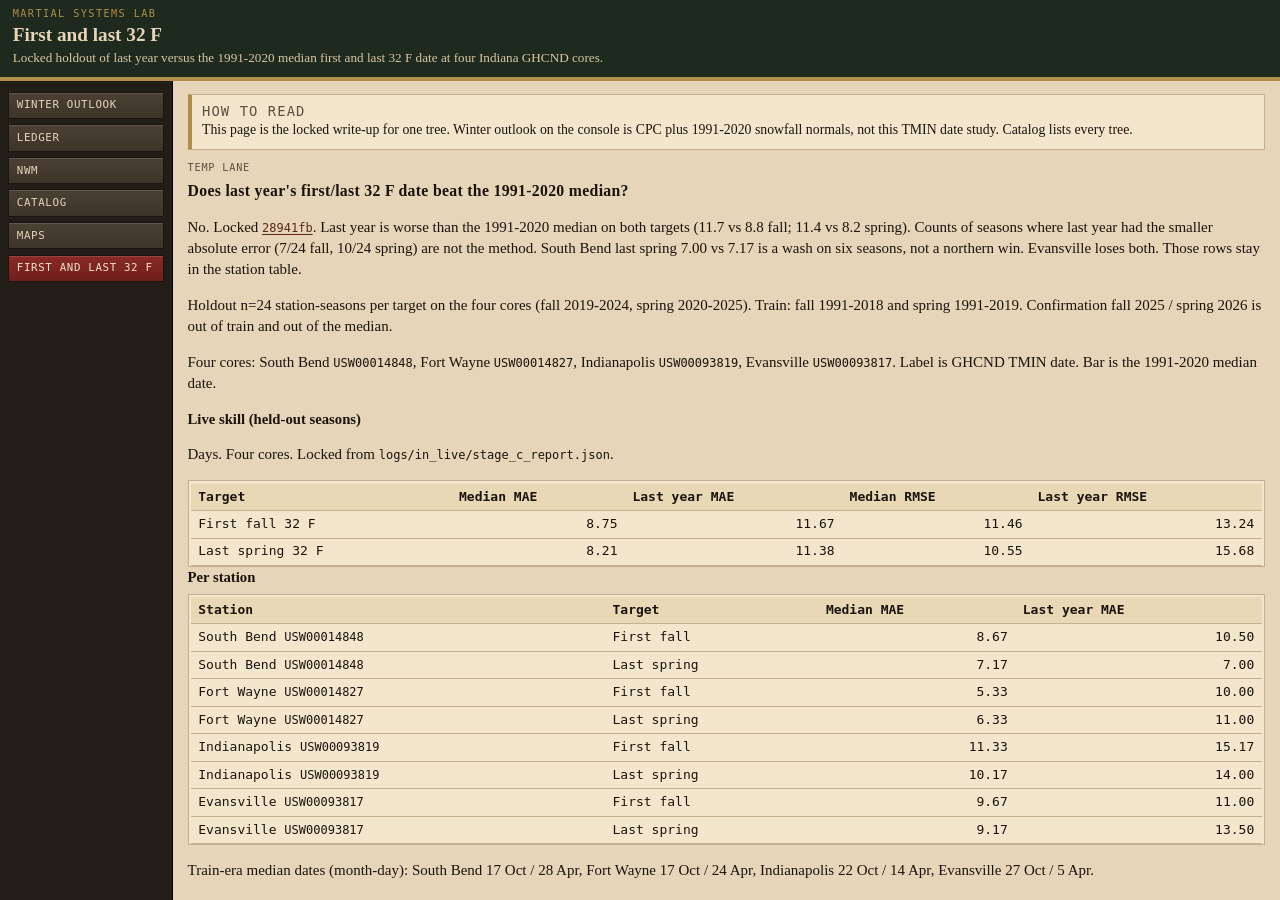
==== trees/indiana_freeze_date/index.html @ 3b58a7f7 "Add a First and last 32 F write-up page on the console." ====
<!DOCTYPE html>
<html lang="en">
<head>
  <meta charset="utf-8">
  <meta name="viewport" content="width=device-width, initial-scale=1">
  <title>First and last 32 F</title>
  <link rel="stylesheet" href="../../assets/style.css">
</head>
<body class="console tree-page">
  <header class="console-head">
    <p class="plate">Martial Systems lab</p>
    <h1>First and last 32 F</h1>
    <p class="lead">Locked holdout of last year versus the 1991-2020 median first and last 32 F date at four Indiana GHCND cores.</p>
  </header>
  <div class="console-body">
    <nav class="rail" aria-label="Console panels">
      <a href="../../index.html#outlook" title="CPC winter outlook and snowfall normals">Winter outlook</a><a href="../../index.html#ledger" title="Studies that lost to a named bar">Ledger</a><a href="../../index.html#nwm" title="Three National Water Model files">NWM</a><a href="../../index.html#catalog" title="Every study, one row">Catalog</a><a href="../../index.html#maps" title="Committed figures">Maps</a><a href="#writeup" class="is-on" title="Locked write-up">First and last 32 F</a>
    </nav>
    <div class="work">
    <div class="how">
      <p class="kicker">How to read</p>
      <p>This page is the locked write-up for one tree. Winter outlook on the console is CPC plus 1991-2020 snowfall normals, not this TMIN date study. Catalog lists every tree.</p>
    </div>
    <article id="writeup">
      <p class="kicker">Temp lane</p>
      <h2>Does last year's first/last 32 F date beat the 1991-2020 median?</h2>
      <p>No. Locked <a href="https://github.com/martialsystems/indiana_freeze_date/commit/28941fb"><code>28941fb</code></a>. Last year is worse than the 1991-2020 median on both targets (11.7 vs 8.8 fall; 11.4 vs 8.2 spring). Counts of seasons where last year had the smaller absolute error (7/24 fall, 10/24 spring) are not the method. South Bend last spring 7.00 vs 7.17 is a wash on six seasons, not a northern win. Evansville loses both. Those rows stay in the station table.</p>
      <p>Holdout n=24 station-seasons per target on the four cores (fall 2019-2024, spring 2020-2025). Train: fall 1991-2018 and spring 1991-2019. Confirmation fall 2025 / spring 2026 is out of train and out of the median.</p>
      <p>Four cores: South Bend <code>USW00014848</code>, Fort Wayne <code>USW00014827</code>, Indianapolis <code>USW00093819</code>, Evansville <code>USW00093817</code>. Label is GHCND TMIN date. Bar is the 1991-2020 median date.</p>
      <h3>Live skill (held-out seasons)</h3>
      <p>Days. Four cores. Locked from <code>logs/in_live/stage_c_report.json</code>.</p>
      <div class="table-wrap">
        <table>
          <thead>
            <tr>
              <th>Target</th>
              <th>Median MAE</th>
              <th>Last year MAE</th>
              <th>Median RMSE</th>
              <th>Last year RMSE</th>
            </tr>
          </thead>
          <tbody>
            <tr><td>First fall 32 F</td><td class="num">8.75</td><td class="num">11.67</td><td class="num">11.46</td><td class="num">13.24</td></tr>
            <tr><td>Last spring 32 F</td><td class="num">8.21</td><td class="num">11.38</td><td class="num">10.55</td><td class="num">15.68</td></tr>
          </tbody>
        </table>
      </div>
      <h3>Per station</h3>
      <div class="table-wrap">
        <table>
          <thead>
            <tr>
              <th>Station</th>
              <th>Target</th>
              <th>Median MAE</th>
              <th>Last year MAE</th>
            </tr>
          </thead>
          <tbody>
            <tr><td>South Bend <code>USW00014848</code></td><td>First fall</td><td class="num">8.67</td><td class="num">10.50</td></tr>
            <tr><td>South Bend <code>USW00014848</code></td><td>Last spring</td><td class="num">7.17</td><td class="num">7.00</td></tr>
            <tr><td>Fort Wayne <code>USW00014827</code></td><td>First fall</td><td class="num">5.33</td><td class="num">10.00</td></tr>
            <tr><td>Fort Wayne <code>USW00014827</code></td><td>Last spring</td><td class="num">6.33</td><td class="num">11.00</td></tr>
            <tr><td>Indianapolis <code>USW00093819</code></td><td>First fall</td><td class="num">11.33</td><td class="num">15.17</td></tr>
            <tr><td>Indianapolis <code>USW00093819</code></td><td>Last spring</td><td class="num">10.17</td><td class="num">14.00</td></tr>
            <tr><td>Evansville <code>USW00093817</code></td><td>First fall</td><td class="num">9.67</td><td class="num">11.00</td></tr>
            <tr><td>Evansville <code>USW00093817</code></td><td>Last spring</td><td class="num">9.17</td><td class="num">13.50</td></tr>
          </tbody>
        </table>
      </div>
      <p>Train-era median dates (month-day): South Bend 17 Oct / 28 Apr, Fort Wayne 17 Oct / 24 Apr, Indianapolis 22 Oct / 14 Apr, Evansville 27 Oct / 5 Apr.</p>
      <p>Valparaiso <code>USW00004846</code> TMIN cleared the 80% floor (train n=21 fall, 22 spring). Extra row, not averaged into the four-core lead: first fall MAE 5.67 median vs 9.50 last year; last spring 5.83 vs 10.67. Michigan City <code>USC00125604</code> TMIN is thin (0 complete train seasons) and is dropped. LaPorte <code>USC00124837</code> TMIN is complete; the fifth slot is Valparaiso.</p>
      <p>Confirmation fall 2025 / spring 2026 last year MAE 14.00 vs median 7.25 (fall) and 16.00 vs 11.75 (spring) does not reopen a page. Fixture skill does not rescue live.</p>
      <div class="fig-row">
      <figure>
        <img class="zoom" src="../../assets/trees/indiana_freeze_date/scatter.png" alt="Holdout day-of-year. Median and last year vs observed. Days of error, not a frost warning.">
        <figcaption>Figure 1. Holdout day-of-year. Median and last year vs observed. Days of error, not a frost warning.</figcaption>
      </figure>
      <figure>
        <img class="zoom" src="../../assets/trees/indiana_freeze_date/mae_bars.png" alt="Holdout MAE in days. Median vs last year. City ticks. Days of error, not a frost warning.">
        <figcaption>Figure 2. Holdout MAE in days. Median vs last year. City names on the ticks. Days of error, not a frost warning.</figcaption>
      </figure>
      </div>
      <p>Source: <a href="https://github.com/martialsystems/indiana_freeze_date">indiana_freeze_date</a>. Science lock: <a href="https://github.com/martialsystems/indiana_freeze_date/commit/28941fb">28941fb</a>. Lane write-up: <a href="https://gist.github.com/martialsystems/e5de316dbb5f672573906572730e3735">Temp gist</a>. Console: <a href="../../index.html">Indiana research console</a>.</p>
    </article>
    <p class="foot">Martial Systems LLC. This page is the locked write-up for First and last 32 F. Pointer: <a href="https://gist.github.com/martialsystems/66b896b0a4a0b8cba2b478aef64312f3">gist 66b896b0</a>.</p>
    <p class="notice">Holdout MAE in days on first and last 32 F dates. Days of error, not a frost warning.</p>
    </div>
  </div>
  <dialog id="viewer">
    <p class="kicker">Figure</p>
    <img id="viewer-img" alt="">
    <p id="viewer-cap"></p>
    <button type="button" data-close-viewer>Close</button>
  </dialog>
  <script src="../../assets/console.js"></script>
</body>
</html>
---- assets/style.css ----
:root {
  color-scheme: light;
  --desk: #2b241c;
  --olive: #1f2a1e;
  --brass: #b08d4a;
  --paper: #e6d5b8;
  --well: #f3e6cc;
  --ink: #1a140e;
  --muted: #5c5144;
  --line: #c4b090;
  --key: #3d342a;
  --key-on: #6e1f1c;
  --chalk: #d7c7a5;
}
html, body {
  margin: 0;
  background: var(--desk);
  color: var(--ink);
  font: 15px/1.4 "Palatino Linotype", Palatino, "Times New Roman", serif;
  max-width: 100%;
  height: 100%;
}
*, *::before, *::after {
  box-sizing: border-box;
}
body.console {
  min-height: 100vh;
  display: flex;
  flex-direction: column;
}
.console-head {
  background: var(--olive);
  color: var(--chalk);
  padding: 0.55rem 0.85rem 0.65rem;
  border-bottom: 4px solid var(--brass);
  flex: 0 0 auto;
}
.console-head .plate {
  margin: 0;
  font: 0.68rem/1.2 ui-monospace, "Cascadia Mono", Menlo, monospace;
  letter-spacing: 0.14em;
  text-transform: uppercase;
  color: var(--brass);
}
.console-head h1 {
  margin: 0.15rem 0 0.2rem;
  font-size: 1.28rem;
  font-weight: 600;
  color: var(--paper);
  line-height: 1.2;
}
.console-head .lead {
  margin: 0;
  font-size: 0.88rem;
  color: var(--chalk);
  max-width: none;
}
.console-body {
  display: flex;
  flex-direction: column;
  flex: 1 1 auto;
  min-height: 0;
  width: 100%;
}
nav.rail {
  display: flex;
  flex-wrap: wrap;
  gap: 0.35rem;
  background: #231d17;
  padding: 0.45rem 0.55rem;
  border-bottom: 1px solid #000;
}
nav.rail a,
nav.rail button,
.nwm-keys button,
.lane-keys button,
.map-keys button {
  appearance: none;
  border: 1px solid #1a1510;
  background: linear-gradient(#4a4034, var(--key));
  color: var(--paper);
  font: 0.72rem/1.1 ui-monospace, Menlo, monospace;
  letter-spacing: 0.06em;
  text-transform: uppercase;
  padding: 0.45rem 0.55rem;
  cursor: pointer;
  box-shadow: inset 0 1px 0 rgba(255, 255, 255, 0.12);
}
nav.rail a {
  text-decoration: none;
  display: inline-block;
}
nav.rail a.is-on,
nav.rail button.is-on,
.nwm-keys button.is-on,
.lane-keys button.is-on,
.map-keys button.is-on {
  background: linear-gradient(#8a2a24, var(--key-on));
  color: #f3e2c8;
}
.work {
  flex: 1 1 auto;
  background: var(--paper);
  padding: 0.75rem 0.85rem 1.1rem;
  width: 100%;
  max-width: 100%;
  min-height: 0;
  overflow: auto;
}
[data-panel] {
  display: none;
}
[data-panel].is-on {
  display: block;
}
h2 {
  font-size: 1.05rem;
  font-weight: 600;
  margin: 0 0 0.55rem;
  letter-spacing: 0.02em;
}
h3 {
  font-size: 0.98rem;
  font-weight: 600;
  margin: 0 0 0.4rem;
}
p, th, td, figcaption {
  color: var(--ink);
  overflow-wrap: anywhere;
}
.kicker {
  font: 0.68rem/1.2 ui-monospace, Menlo, monospace;
  letter-spacing: 0.08em;
  text-transform: uppercase;
  color: var(--muted);
  margin: 0 0 0.35rem;
}
.how {
  background: var(--well);
  border: 1px solid var(--line);
  border-left: 4px solid var(--brass);
  padding: 0.55rem 0.7rem 0.65rem;
  margin: 0 0 0.85rem;
}
.how p {
  margin: 0;
  font-size: 0.92rem;
}
.read-this {
  font-size: 0.92rem;
  color: var(--ink);
  margin: 0 0 0.65rem;
}
.chip {
  display: inline-block;
  font: 0.68rem/1.2 ui-monospace, Menlo, monospace;
  letter-spacing: 0.04em;
  text-transform: uppercase;
  padding: 0.12rem 0.35rem;
  border: 1px solid var(--line);
  background: #efe0c2;
}
.chip-locked {
  background: #d7e2c8;
  border-color: #7a8a62;
}
.chip-parked {
  background: #ead7a8;
  border-color: #a07a2c;
}
.chip-stop {
  background: #e4c4b8;
  border-color: #8a3a32;
}
.flag-yes {
  color: #215c2a;
  font-weight: 600;
}
.flag-no {
  color: #7a1f1c;
  font-weight: 600;
}
code.slug, .slug-line code {
  font-size: 0.72rem;
  color: var(--muted);
}
.slug-line {
  margin: 0 0 0.35rem;
}
.jump {
  margin: 0.65rem 0 0;
}
.jump button {
  appearance: none;
  border: 0;
  background: none;
  padding: 0;
  margin: 0 0.7rem 0.25rem 0;
  color: #5a2a16;
  font: inherit;
  font-size: 0.95rem;
  text-decoration: underline;
  text-underline-offset: 0.15em;
  cursor: pointer;
}
.foot, .notice {
  color: var(--muted);
  font-size: 0.82rem;
  margin: 0.45rem 0 0;
}
img {
  max-width: 100%;
  height: auto;
  display: block;
}
img.zoom {
  cursor: zoom-in;
  border: 1px solid var(--line);
  background: var(--well);
}
figure {
  margin: 0.5rem 0 0.7rem;
}
figcaption {
  font-size: 0.8rem;
  color: var(--muted);
  margin-top: 0.3rem;
}
.fig-row {
  display: grid;
  grid-template-columns: 1fr;
  gap: 0.6rem;
}
.table-wrap {
  overflow-x: auto;
  -webkit-overflow-scrolling: touch;
  max-width: 100%;
  background: var(--well);
  border: 1px solid var(--line);
  padding: 0.15rem 0.15rem 0;
}
.nwm-table {
  display: none;
  margin: 0;
}
.nwm-table.is-on {
  display: block;
}
.nwm-keys, .lane-keys, .map-keys {
  display: flex;
  flex-wrap: wrap;
  gap: 0.3rem;
  margin: 0 0 0.55rem;
}
.map-keys {
  max-height: 9rem;
  overflow: auto;
}
.map-card {
  display: none;
}
.map-card.is-on {
  display: block;
}
table {
  border-collapse: collapse;
  width: 100%;
  font: 13px/1.3 ui-monospace, Menlo, monospace;
}
th, td {
  border-bottom: 1px solid var(--line);
  text-align: left;
  padding: 0.32rem 0.5rem;
  vertical-align: top;
}
th {
  font-weight: 600;
  white-space: nowrap;
  background: #e9d8b6;
}
td.num {
  white-space: nowrap;
  text-align: right;
  font-variant-numeric: tabular-nums;
}
td.flag {
  white-space: nowrap;
}
code {
  font: 12px/1.3 ui-monospace, Menlo, monospace;
}
a {
  color: inherit;
  overflow-wrap: anywhere;
}
#catalog a,
#ledger a,
.map-card h3 a,
.tree-page .work a {
  color: #5a2a16;
  text-decoration: underline;
  text-underline-offset: 0.15em;
}
#catalog a code.slug,
#ledger a code.slug {
  color: inherit;
}
#catalog-q {
  width: 100%;
  max-width: 22rem;
  font: 13px/1.3 ui-monospace, Menlo, monospace;
  padding: 0.35rem 0.4rem;
  border: 1px solid var(--line);
  background: var(--well);
  margin: 0 0 0.5rem;
}
tr[data-open-map] {
  cursor: pointer;
}
tr[data-open-map]:hover {
  background: #efe0c2;
}
#viewer {
  border: 4px solid var(--brass);
  background: var(--well);
  color: var(--ink);
  padding: 0.6rem;
  max-width: min(96vw, 980px);
}
#viewer img {
  max-height: 80vh;
  margin: 0 auto;
}
#viewer::backdrop {
  background: rgba(20, 16, 10, 0.65);
}
@media (min-width: 800px) {
  .console-body {
    flex-direction: row;
    align-items: stretch;
  }
  nav.rail {
    flex-direction: column;
    flex: 0 0 11.5rem;
    width: 11.5rem;
    border-bottom: 0;
    border-right: 1px solid #000;
    padding: 0.7rem 0.5rem;
  }
  nav.rail a,
  nav.rail button {
    width: 100%;
    text-align: left;
  }
  .work {
    padding: 0.85rem 1rem 1.2rem;
  }
  .fig-row {
    grid-template-columns: 1fr 1fr;
  }
}
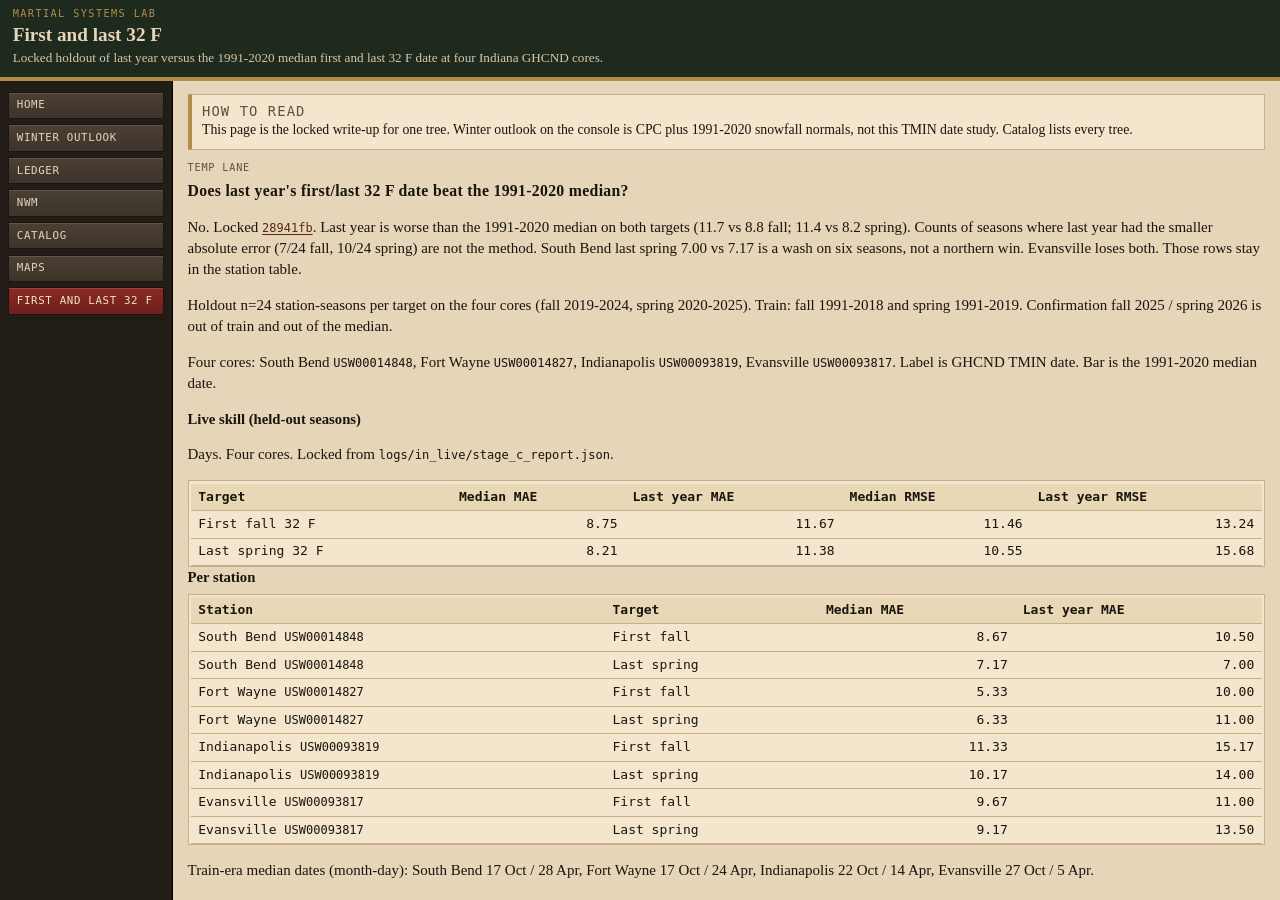
==== commit b344d5f3: "Add a Home panel: project intro and mermaid bubble tree." ====
--- a/trees/indiana_freeze_date/index.html
+++ b/trees/indiana_freeze_date/index.html
@@ -14,7 +14,7 @@
   </header>
   <div class="console-body">
     <nav class="rail" aria-label="Console panels">
-      <a href="../../index.html#outlook" title="CPC winter outlook and snowfall normals">Winter outlook</a><a href="../../index.html#ledger" title="Studies that lost to a named bar">Ledger</a><a href="../../index.html#nwm" title="Three National Water Model files">NWM</a><a href="../../index.html#catalog" title="Every study, one row">Catalog</a><a href="../../index.html#maps" title="Committed figures">Maps</a><a href="#writeup" class="is-on" title="Locked write-up">First and last 32 F</a>
+      <a href="../../index.html#home" data-go="home" title="Intro and relationship tree">Home</a><a href="../../index.html#outlook" data-go="outlook" title="CPC winter outlook and snowfall normals">Winter outlook</a><a href="../../index.html#ledger" data-go="ledger" title="Studies that lost to a named bar">Ledger</a><a href="../../index.html#nwm" data-go="nwm" title="Three National Water Model files">NWM</a><a href="../../index.html#catalog" data-go="catalog" title="Every study, one row">Catalog</a><a href="../../index.html#maps" data-go="maps" title="Committed figures">Maps</a><a href="#writeup" class="is-on" title="Locked write-up">First and last 32 F</a>
     </nav>
     <div class="work">
     <div class="how">
--- a/assets/style.css
+++ b/assets/style.css
@@ -334,6 +334,21 @@
 #viewer::backdrop {
   background: rgba(20, 16, 10, 0.65);
 }
+.bubble-wrap {
+  overflow-x: auto;
+  max-width: 100%;
+  background: var(--well);
+  border: 1px solid var(--line);
+  padding: 0.6rem;
+  margin: 0 0 0.85rem;
+}
+.bubble-wrap .mermaid {
+  margin: 0;
+}
+.bubble-wrap svg {
+  max-width: 100%;
+  height: auto;
+}
 @media (min-width: 800px) {
   .console-body {
     flex-direction: row;
